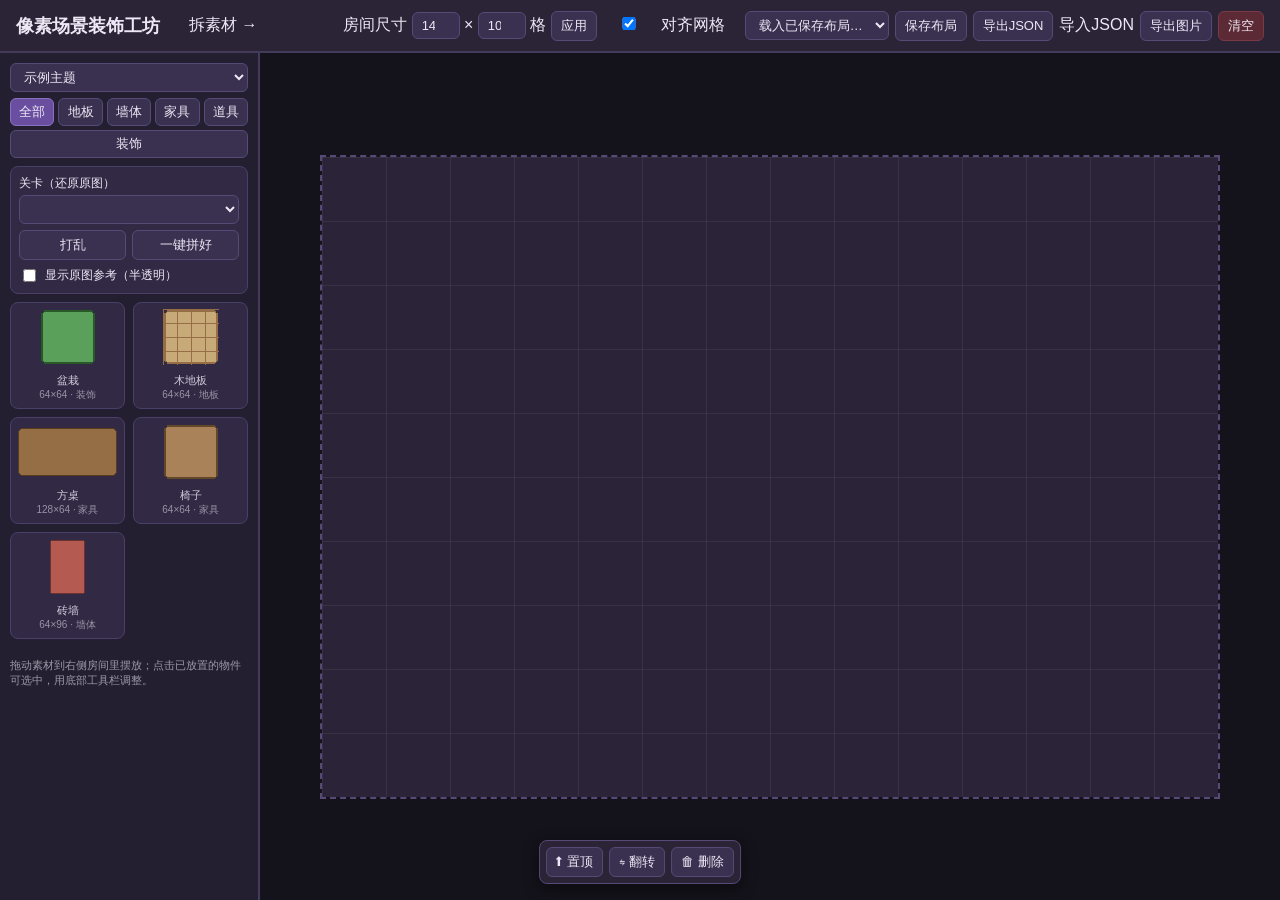
==== index.html @ 3cf3e7b6 "Initial commit: pixel scene decorator game Web-based decorator game where players drag production-sh" ====
<!DOCTYPE html>
<html lang="zh-CN">
<head>
<meta charset="UTF-8">
<meta name="viewport" content="width=device-width, initial-scale=1.0">
<title>像素场景装饰工坊</title>
<link rel="stylesheet" href="styles.css">
</head>
<body>
<header class="topbar">
  <h1>像素场景装饰工坊</h1>
  <a href="splitter/index.html" class="link-btn">拆素材 →</a>
  <div class="room-size-control">
    <label>房间尺寸
      <input type="number" id="roomCols" min="4" max="40" value="14"> ×
      <input type="number" id="roomRows" min="4" max="40" value="10"> 格
    </label>
    <button id="applyRoomSize">应用</button>
    <label class="row-check"><input type="checkbox" id="snapToggle" checked> 对齐网格</label>
  </div>
  <div class="actions">
    <select id="loadSelect"><option value="">载入已保存布局…</option></select>
    <button id="saveLayoutBtn">保存布局</button>
    <button id="exportJsonBtn">导出JSON</button>
    <label class="file-btn">导入JSON<input type="file" id="importJsonInput" accept="application/json" hidden></label>
    <button id="exportPngBtn">导出图片</button>
    <button id="clearBtn" class="danger">清空</button>
  </div>
</header>

<main class="layout">
  <aside class="palette">
    <div class="palette-controls">
      <select id="themeSelect"></select>
      <div class="category-tabs" id="categoryTabs"></div>
    </div>

    <div id="levelPanel" class="level-panel" hidden>
      <label>关卡（还原原图）
        <select id="levelSelect"></select>
      </label>
      <div class="level-actions">
        <button id="shuffleBtn">打乱</button>
        <button id="solveBtn">一键拼好</button>
      </div>
      <label class="row-check"><input type="checkbox" id="refOverlayToggle"> 显示原图参考（半透明）</label>
    </div>

    <div id="inspirationPanel" class="inspiration-panel" hidden>
      <p class="hint">灵感参考图（不是标准答案，仅供摆放时参考构图）：</p>
      <img alt="灵感参考图">
    </div>

    <div class="palette-grid" id="paletteGrid"></div>
    <p class="hint">拖动素材到右侧房间里摆放；点击已放置的物件可选中，用底部工具栏调整。</p>
  </aside>

  <section class="stage-wrap">
    <div class="stage-scroll">
      <div id="room" class="room"></div>
    </div>
  </section>
</main>

<div id="itemToolbar" class="item-toolbar" hidden>
  <button id="bringFrontBtn" title="置于最前">⬆ 置顶</button>
  <button id="flipBtn" title="左右翻转">⇋ 翻转</button>
  <button id="deleteItemBtn" title="删除 (Delete)">🗑 删除</button>
</div>

<canvas id="exportCanvas" hidden></canvas>

<script src="src/main.js"></script>
</body>
</html>
---- styles.css ----
* { box-sizing: border-box; }
body {
  margin: 0;
  font-family: "Microsoft YaHei", "PingFang SC", sans-serif;
  background: #1e1b26;
  color: #eee7f5;
  height: 100vh;
  display: flex;
  flex-direction: column;
}

img { image-rendering: pixelated; }

.topbar {
  display: flex;
  align-items: center;
  gap: 20px;
  flex-wrap: wrap;
  padding: 10px 16px;
  background: #2a2436;
  border-bottom: 2px solid #443a5a;
}
.topbar h1 { font-size: 18px; margin: 0; }
.link-btn { color: #eee7f5; text-decoration: none; padding: 5px 9px; margin-right: auto; }
.link-btn:hover { text-decoration: underline; }
.room-size-control input { width: 48px; }
.actions { display: flex; gap: 6px; flex-wrap: wrap; align-items: center; }

button, select, input {
  font-family: inherit;
  font-size: 13px;
  background: #3a3150;
  color: #eee7f5;
  border: 1px solid #574a76;
  border-radius: 6px;
  padding: 5px 9px;
  cursor: pointer;
}
button:hover { background: #4a3f68; }
button.danger { background: #5c2a35; border-color: #7a3a45; }
button.danger:hover { background: #742836; }
.file-btn { display: inline-block; }

.layout {
  flex: 1;
  display: flex;
  overflow: hidden;
}

.palette {
  width: 260px;
  min-width: 200px;
  background: #241f30;
  border-right: 2px solid #443a5a;
  display: flex;
  flex-direction: column;
  padding: 10px;
  gap: 8px;
  overflow-y: auto;
}
.palette-controls { display: flex; flex-direction: column; gap: 6px; }
.category-tabs { display: flex; flex-wrap: wrap; gap: 4px; }
.category-tabs button { flex: 1 1 auto; padding: 4px 6px; }
.category-tabs button.active { background: #6a4fa0; border-color: #8a6fc0; }

.level-panel {
  background: #322a44;
  border: 1px solid #4a3f68;
  border-radius: 8px;
  padding: 8px;
  display: flex;
  flex-direction: column;
  gap: 6px;
  font-size: 12px;
}
.level-panel label { display: flex; flex-direction: column; gap: 3px; }
.level-panel select { width: 100%; }
.level-actions { display: flex; gap: 6px; }
.level-actions button { flex: 1; }
.row-check { flex-direction: row !important; align-items: center; gap: 6px !important; }

.room-background {
  position: absolute;
  top: 0; left: 0;
  pointer-events: none;
  image-rendering: pixelated;
  z-index: 0;
}

.room-reference {
  position: absolute;
  top: 0; left: 0;
  opacity: .3;
  pointer-events: none;
  image-rendering: pixelated;
}

.inspiration-panel img {
  width: 100%;
  border-radius: 8px;
  border: 1px solid #4a3f68;
}

.palette-grid {
  display: grid;
  grid-template-columns: repeat(2, 1fr);
  gap: 8px;
  overflow-y: auto;
}
.palette-item {
  background: #322a44;
  border: 1px solid #4a3f68;
  border-radius: 8px;
  padding: 6px;
  text-align: center;
  cursor: grab;
  user-select: none;
  touch-action: none;
}
.palette-item img {
  width: 100%;
  height: 56px;
  object-fit: contain;
}
.palette-item .label { font-size: 11px; margin-top: 4px; opacity: .85; overflow-wrap: break-word; }
.palette-item .size { font-size: 10px; opacity: .55; }
.hint { font-size: 11px; opacity: .6; line-height: 1.4; }

.stage-wrap {
  flex: 1;
  overflow: auto;
  background: #14121a;
  display: flex;
}
.stage-scroll { margin: auto; padding: 30px; }

.room {
  position: relative;
  background-color: #2b2438;
  background-image:
    linear-gradient(to right, rgba(255,255,255,.06) 1px, transparent 1px),
    linear-gradient(to bottom, rgba(255,255,255,.06) 1px, transparent 1px);
  outline: 2px dashed #574a76;
}

.placed-item {
  position: absolute;
  cursor: grab;
  touch-action: none;
}
.placed-item img { width: 100%; height: 100%; display: block; pointer-events: none; }
.placed-item.selected { outline: 2px solid #ffcf5c; outline-offset: 2px; }
.placed-item.dragging { opacity: .75; }
.placed-item.flipped img { transform: scaleX(-1); }

.item-toolbar {
  position: fixed;
  bottom: 16px;
  left: 50%;
  transform: translateX(-50%);
  background: #2a2436;
  border: 1px solid #574a76;
  border-radius: 8px;
  padding: 6px;
  display: flex;
  gap: 6px;
  box-shadow: 0 4px 16px rgba(0,0,0,.4);
}

@media (max-width: 720px) {
  .layout { flex-direction: column; }
  .palette { width: 100%; max-height: 40vh; border-right: none; border-bottom: 2px solid #443a5a; }
}
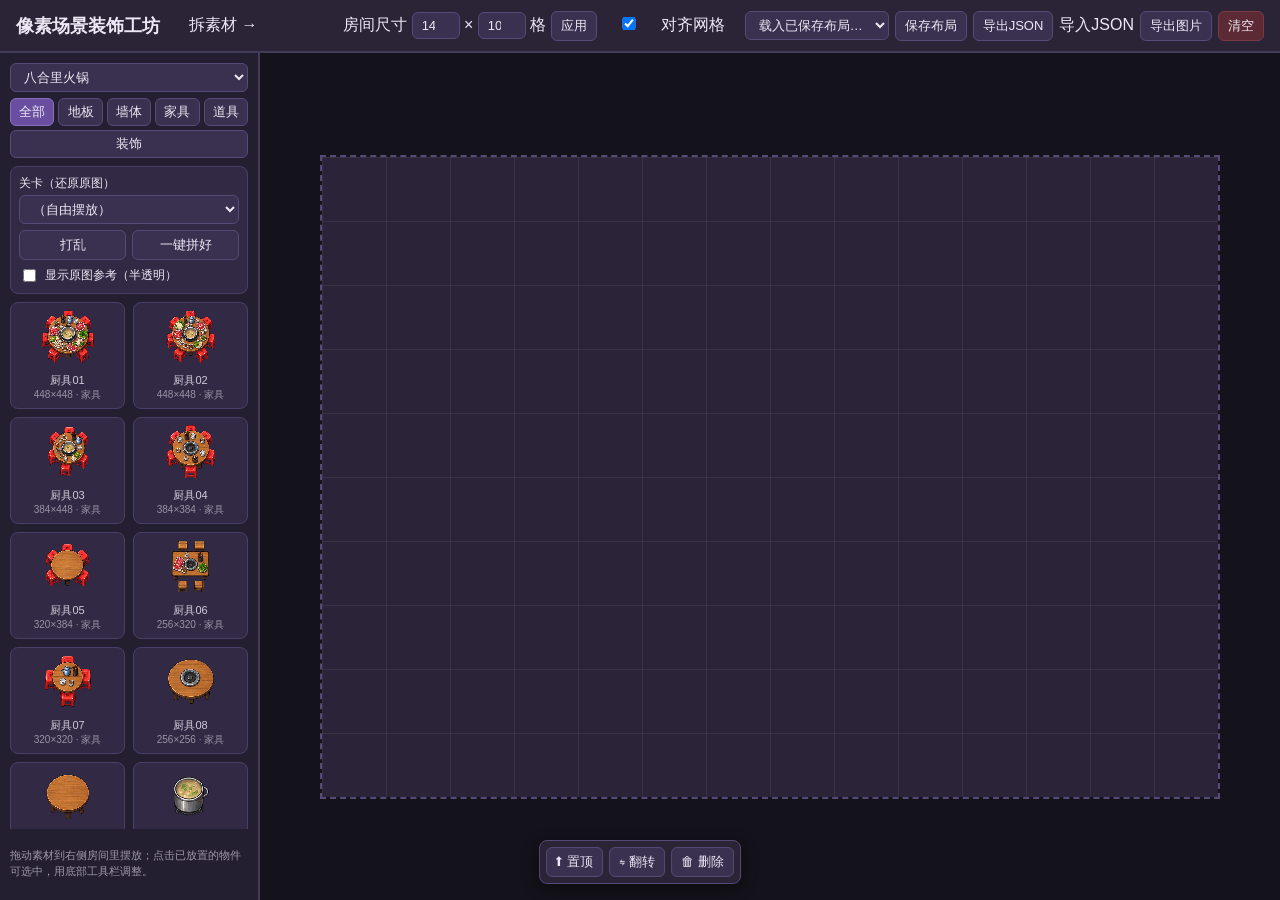
==== commit 727646bc: "Fix forest animal background layout and preset composition" ====
--- a/index.html
+++ b/index.html
@@ -70,6 +70,6 @@
 
 <canvas id="exportCanvas" hidden></canvas>
 
-<script src="src/main.js"></script>
+<script src="src/main.js?v=3"></script>
 </body>
 </html>
--- a/styles.css
+++ b/styles.css
@@ -73,6 +73,7 @@
   gap: 6px;
   font-size: 12px;
 }
+.level-panel[hidden], .inspiration-panel[hidden], .row-check[hidden] { display: none; }
 .level-panel label { display: flex; flex-direction: column; gap: 3px; }
 .level-panel select { width: 100%; }
 .level-actions { display: flex; gap: 6px; }
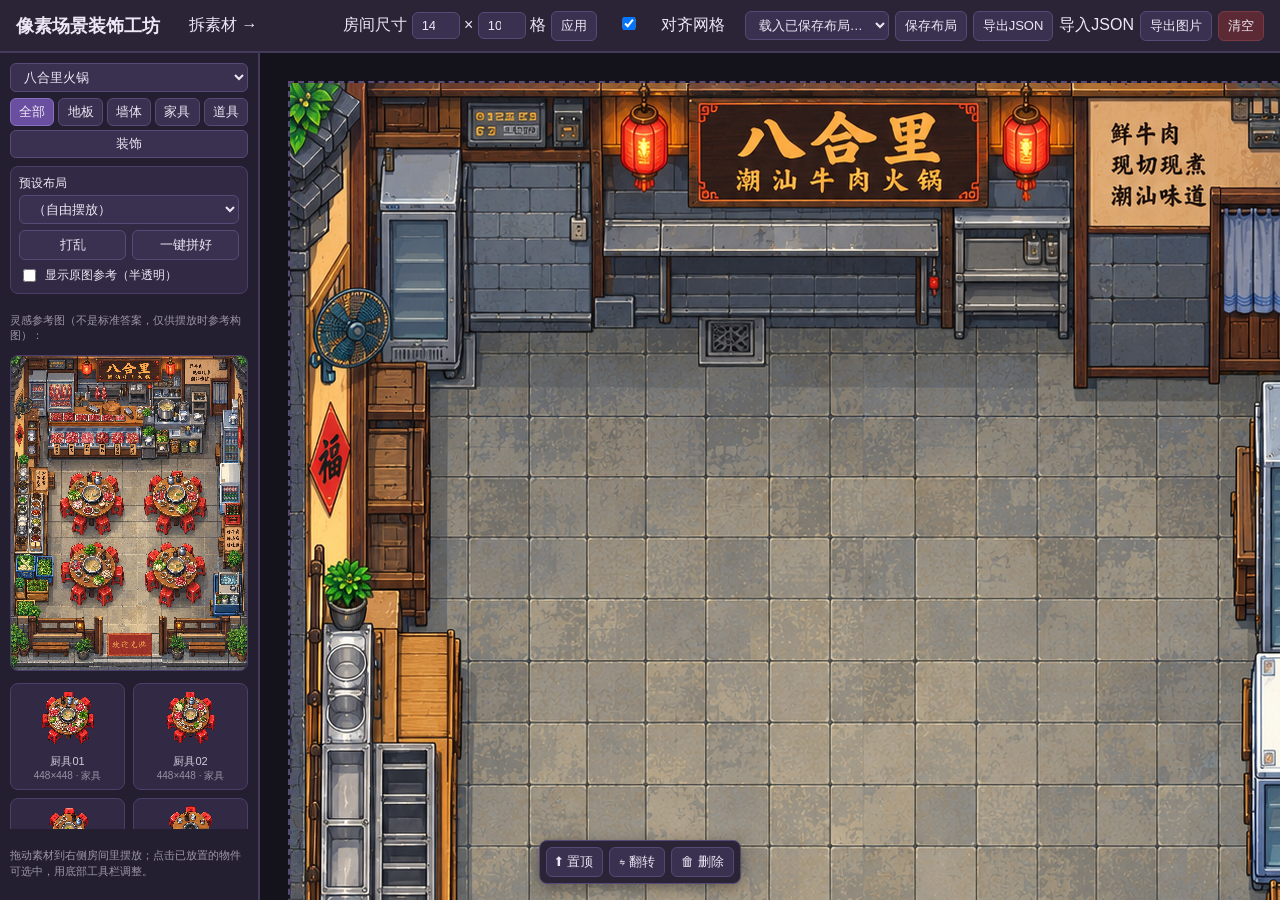
==== commit 94dd64be: "Add hotpot background and target scene MVP" ====
--- a/index.html
+++ b/index.html
@@ -70,6 +70,6 @@
 
 <canvas id="exportCanvas" hidden></canvas>
 
-<script src="src/main.js?v=3"></script>
+<script src="src/main.js?v=6"></script>
 </body>
 </html>
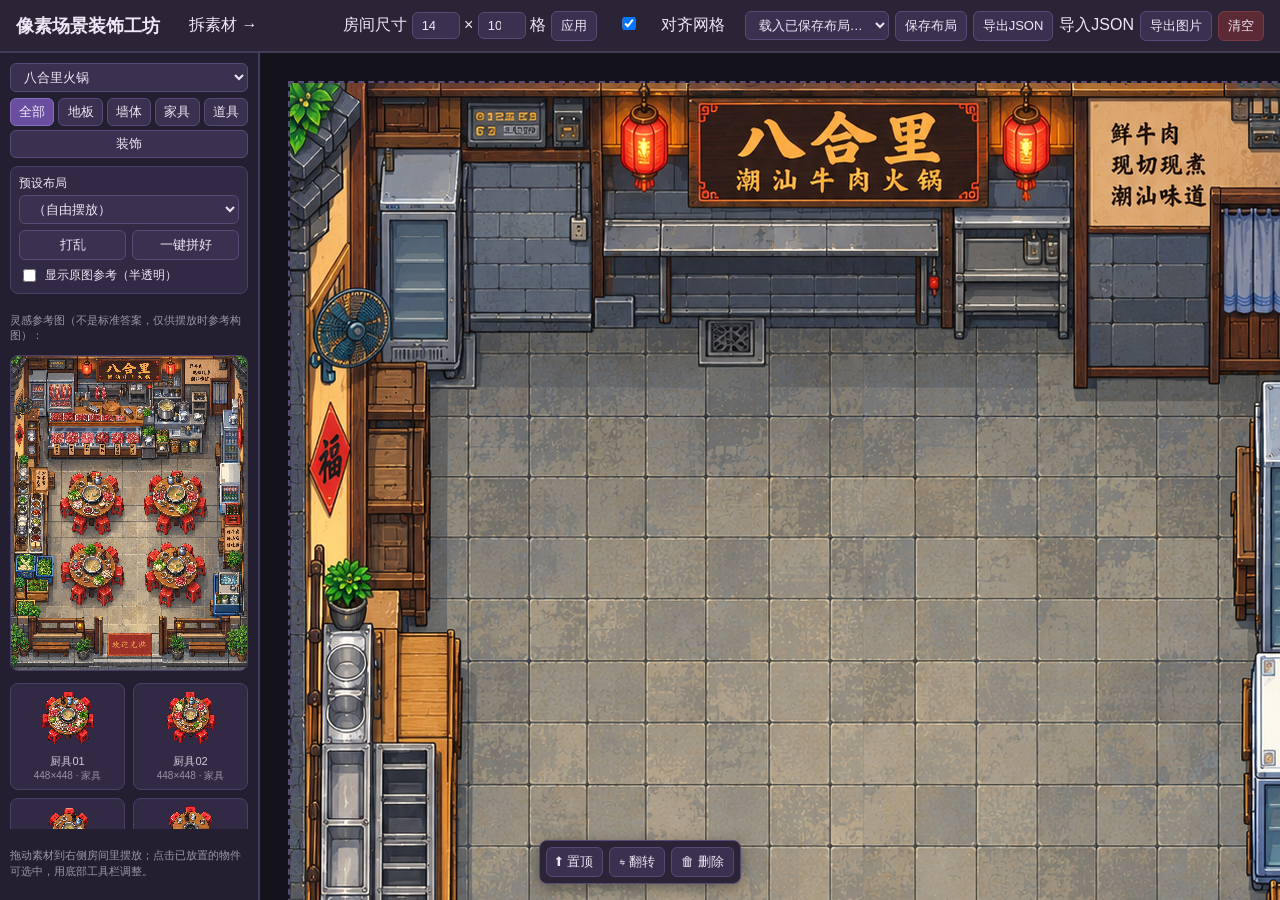
==== commit 65bb3a3d: "Add tabletop mini puzzle level" ====
--- a/index.html
+++ b/index.html
@@ -70,6 +70,6 @@
 
 <canvas id="exportCanvas" hidden></canvas>
 
-<script src="src/main.js?v=6"></script>
+<script src="src/main.js?v=7"></script>
 </body>
 </html>
